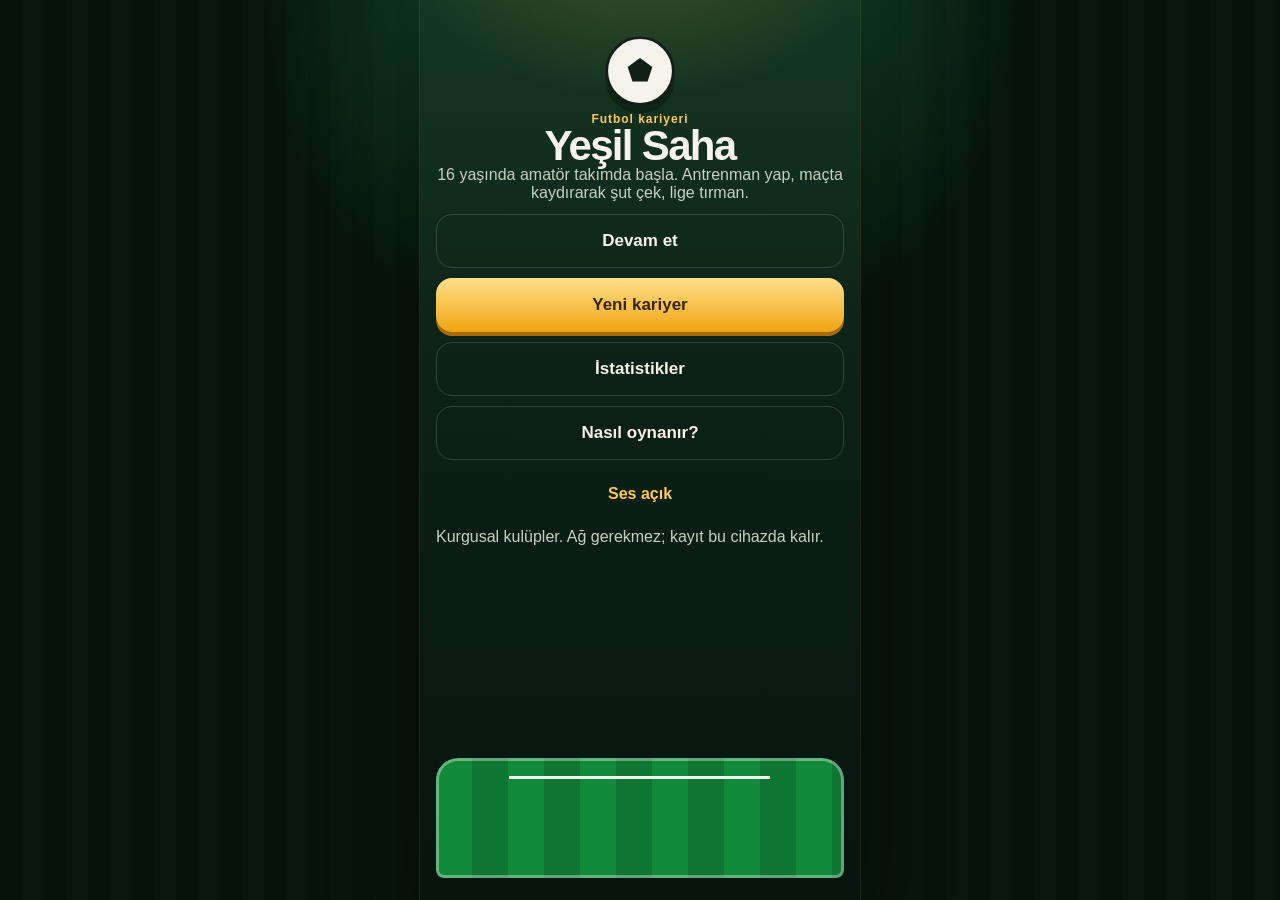
==== index.html @ b48133cb "Yeşil Saha" ====
<!DOCTYPE html>
<html lang="tr">
<head>
  <meta charset="utf-8">
  <meta name="viewport" content="width=device-width, initial-scale=1, viewport-fit=cover">
  <meta name="theme-color" content="#07140d">
  <meta name="description" content="Yeşil Saha: tek oyunculu futbol kariyeri. Antrenman yap, maçta şut çek, lige tırman.">
  <meta name="apple-mobile-web-app-capable" content="yes">
  <meta name="mobile-web-app-capable" content="yes">
  <meta name="apple-mobile-web-app-title" content="Yeşil Saha">
  <title>Yeşil Saha</title>
  <link rel="icon" href="favicon.svg" type="image/svg+xml">
  <link rel="apple-touch-icon" href="icon-192.png">
  <link rel="manifest" href="manifest.webmanifest">
  <link rel="stylesheet" href="style.css">
</head>
<body>
  <div id="app">
    <main id="screen">
      <p class="boot">Yeşil Saha yükleniyor…</p>
    </main>
    <div id="toasts" aria-live="polite"></div>
  </div>
  <noscript><p>Bu oyun için JavaScript açık olmalı.</p></noscript>
  <script src="logic.js"></script>
  <script src="match.js"></script>
  <script src="game.js"></script>
</body>
</html>
---- style.css ----
:root {
  --ink: #f6f3ea;
  --muted: #c5d2c2;
  --bg: #08140e;
  --card: rgba(16, 48, 30, 0.92);
  --line: rgba(255, 214, 120, 0.28);
  --gold: #ffc857;
  --gold-2: #e39b12;
  --mint: #9dffc6;
  --pitch: #169447;
  --red: #ff6b5a;
  --good: #8ee6b0;
  --shadow: 0 12px 28px rgba(0, 0, 0, 0.28);
  --radius: 18px;
  font-family: "Segoe UI", "Helvetica Neue", Arial, sans-serif;
  color: var(--ink);
  background: #06110b;
}

* { box-sizing: border-box; -webkit-tap-highlight-color: transparent; }
html, body { margin: 0; height: 100%; overflow: hidden; }
body {
  background:
    radial-gradient(circle at 50% 0%, #166534 0, transparent 34%),
    repeating-linear-gradient(90deg, #07140c 0 22px, #08160f 22px 44px);
}
button, input { font: inherit; color: inherit; }
button { cursor: pointer; }
button:disabled,
.btn:disabled,
.btn.gold:disabled {
  cursor: default;
  opacity: 1;
  background: #1a3326;
  color: #8aa394;
  box-shadow: none;
}
[hidden] { display: none !important; }
:focus-visible { outline: 2px solid var(--gold); outline-offset: 2px; }

#app {
  width: min(100vw, 440px);
  height: 100dvh;
  margin: 0 auto;
  position: relative;
  overflow: hidden;
  background:
    radial-gradient(120% 42% at 50% -8%, rgba(255, 200, 87, 0.18), transparent 46%),
    linear-gradient(180deg, #143722 0%, #0c2116 42%, #08140e 100%);
  box-shadow: 0 0 0 1px rgba(255, 210, 120, 0.1), 0 24px 80px rgba(0, 0, 0, 0.45);
  padding-top: env(safe-area-inset-top);
  padding-bottom: env(safe-area-inset-bottom);
}
#screen { height: 100%; overflow: auto; }
.screen-hub, .screen-match { overflow: hidden; }

.page {
  min-height: 100%;
  padding: 16px 16px 22px;
  display: flex;
  flex-direction: column;
  gap: 12px;
}
.page.hub {
  height: 100%;
  min-height: 0;
  padding: 12px 14px 10px;
  gap: 8px;
}
.hub-scroll {
  flex: 1;
  min-height: 0;
  overflow: auto;
  display: flex;
  flex-direction: column;
  gap: 10px;
  padding-bottom: 4px;
}

.hero { text-align: center; padding-top: 18px; }
.logo-ball { width: 74px; height: 74px; filter: drop-shadow(0 8px 0 rgba(0, 0, 0, 0.25)); }
.logo {
  margin: 0;
  font-size: 42px;
  line-height: 0.95;
  letter-spacing: -0.04em;
}
.logo.small { font-size: 28px; line-height: 1.15; }
.lede, .helptext, .fine, .sub { color: var(--muted); margin: 0; }
.lede { font-size: 16px; }
.eyebrow {
  margin: 0;
  color: var(--gold);
  font-size: 12px;
  font-weight: 800;
  letter-spacing: 0.08em;
  text-transform: none;
}
h1, h2, h3 { margin: 0; font-weight: 800; letter-spacing: -0.03em; }
h2 { font-size: 22px; }
.section { margin-top: 6px; font-size: 15px; color: var(--gold); }

.stack { display: flex; flex-direction: column; gap: 10px; }
.stack.tight { gap: 6px; min-width: 108px; }
.grow { flex: 1; min-width: 0; }

.btn, .bottom-nav button, .seg button {
  appearance: none;
  border: 0;
  border-radius: 16px;
  min-height: 54px;
  padding: 12px 14px;
  font-weight: 800;
  font-size: 17px;
  background: linear-gradient(#2ea85a, #18753c);
  color: white;
  box-shadow: 0 4px 0 #0c4e24;
  width: 100%;
}
.btn:active, .bottom-nav button:active, .seg button:active { transform: translateY(2px); box-shadow: 0 2px 0 #0c4e24; }
.btn.gold {
  background: linear-gradient(#ffe08a, #f0a512);
  color: #3a2500;
  box-shadow: 0 4px 0 #a86b09;
}
.btn.ghost, .seg button, .bottom-nav button {
  background: transparent;
  color: var(--ink);
  box-shadow: none;
  border: 1.5px solid rgba(255, 255, 255, 0.16);
}
.btn.danger { background: linear-gradient(#ff7a68, #d34536); box-shadow: 0 4px 0 #8a261c; }
.btn.big { min-height: 60px; font-size: 20px; }
.btn.tiny { min-height: 46px; width: auto; padding: 8px 12px; font-size: 14px; box-shadow: 0 3px 0 #0c4e24; }
.btn.tiny.ghost { box-shadow: none; }
.textbtn, .iconbtn {
  appearance: none;
  border: 0;
  background: transparent;
  color: var(--gold);
  font-weight: 800;
  min-height: 44px;
}
.iconbtn {
  border: 1.5px solid rgba(255, 255, 255, 0.14);
  border-radius: 12px;
  min-width: 64px;
  padding: 0 8px;
}
.topbar, .hub-top, .match-hud, .club-row, .rel-top {
  display: flex;
  align-items: center;
  justify-content: space-between;
  gap: 10px;
}
.topbar {
  position: sticky;
  top: 0;
  z-index: 3;
  padding: 4px 0 8px;
  background: linear-gradient(#0e2818, rgba(14, 40, 24, 0.92) 70%, transparent);
}
.topbar h1 { font-size: 20px; text-align: center; flex: 1; }
.hub-top h1 { font-size: 28px; }

.save-chip, .card, .fixture, .shop, .attr {
  background: var(--card);
  border: 1px solid var(--line);
  border-radius: var(--radius);
  padding: 12px 14px;
  box-shadow: var(--shadow);
}
.save-chip { display: flex; flex-direction: column; gap: 2px; }
.save-chip strong { font-size: 18px; }
.card p, .shop p, .fixture p { margin: 4px 0 0; color: var(--muted); }
.fixture h2 { font-size: 26px; }
.idcard { display: flex; gap: 12px; align-items: center; }
.crest {
  width: 46px;
  height: 46px;
  border-radius: 50%;
  display: grid;
  place-items: center;
  font-weight: 800;
  color: white;
  border: 2px solid rgba(255, 255, 255, 0.8);
  flex: none;
  text-shadow: 0 1px 2px rgba(0, 0, 0, 0.4);
}
.club-row { align-items: center; }
.club-row .grow { display: flex; flex-direction: column; gap: 2px; }
.club-row .grow span, .money small { color: var(--muted); }
.money { text-align: right; }
.money b { display: block; font-size: 18px; }
.money small, .attr small { color: var(--muted); }

.bar {
  height: 10px;
  border-radius: 99px;
  background: rgba(255, 255, 255, 0.08);
  overflow: hidden;
  margin-top: 6px;
}
.bar > span { display: block; height: 100%; width: 0; background: linear-gradient(90deg, #1f9d55, #b6f3cf); border-radius: inherit; }
.bar.mid > span { background: linear-gradient(90deg, #e39b12, #ffd56a); }
.bar.bad > span { background: linear-gradient(90deg, #d34536, #ffb4a8); }
.bar.good > span { background: linear-gradient(90deg, #1f9d55, #b6f3cf); }

.warn { color: #ffb4a8; margin: 6px 0 0; font-weight: 700; }
.warn.tight { margin: 0; font-size: 12px; }
.news {
  margin: 0;
  padding: 8px 10px;
  border-radius: 12px;
  background: rgba(255, 200, 87, 0.12);
  color: #ffe7ad;
  font-weight: 700;
}
.pips { display: flex; flex-wrap: wrap; gap: 6px; }
.pip {
  min-width: 42px;
  text-align: center;
  border-radius: 999px;
  padding: 4px 8px;
  font-weight: 800;
  font-size: 13px;
  background: #1d4d32;
}
.pip.hot { background: #f0a512; color: #3a2500; }
.pip.ok { background: #1f8a4c; }
.pip.cold { background: #8a3030; }

.action-grid { display: grid; grid-template-columns: 1fr 1fr; gap: 8px; }
.action-grid .btn:last-child { grid-column: 1 / -1; }
.bottom-nav { display: grid; grid-template-columns: 1fr 1fr 1fr; gap: 8px; }
.bottom-nav button { min-height: 48px; font-size: 15px; }

.field { font-weight: 800; }
input {
  width: 100%;
  min-height: 54px;
  border-radius: 16px;
  border: 1.5px solid rgba(255, 255, 255, 0.18);
  background: rgba(0, 0, 0, 0.25);
  padding: 0 14px;
  font-size: 18px;
}
.seg { display: grid; grid-template-columns: 1fr 1fr; gap: 8px; }
.seg button.on {
  background: linear-gradient(#ffe08a, #f0a512);
  color: #3a2500;
  border-color: transparent;
}
.facts { margin: 0; padding-left: 18px; color: var(--muted); }
.facts li { margin: 4px 0; }

.attr { display: flex; align-items: center; gap: 10px; }
.attr .grow b,
.attr .grow small { display: block; }
.attr .grow small { margin: 2px 0 4px; }
.shop { display: flex; align-items: center; justify-content: space-between; gap: 10px; }
.shop h3 { font-size: 16px; }

.table { display: flex; flex-direction: column; gap: 4px; }
.tr {
  display: grid;
  grid-template-columns: 22px 1fr repeat(6, 28px);
  gap: 2px;
  align-items: center;
  font-size: 13px;
  font-weight: 700;
  padding: 6px 4px;
  border-radius: 10px;
}
.tr.head { color: var(--muted); font-size: 11px; }
.tr.me { background: rgba(255, 200, 87, 0.16); }
.tr.up .tname { color: var(--mint); }
.tr.down .tname { color: #ffb4a8; }
.tr span { text-align: center; }
.tr .tname { text-align: left; overflow: hidden; text-overflow: ellipsis; white-space: nowrap; }
.pts { color: var(--gold); }
.fixtures, .history, .moments { list-style: none; margin: 0; padding: 0; display: flex; flex-direction: column; gap: 6px; }
.fixtures li, .moments li {
  display: flex;
  justify-content: space-between;
  gap: 8px;
  background: rgba(0, 0, 0, 0.18);
  border-radius: 12px;
  padding: 8px 10px;
}
.fixtures em { font-style: normal; color: var(--gold); font-size: 12px; }
.history li { color: var(--muted); }

.statgrid { display: grid; grid-template-columns: 1fr 1fr; gap: 8px; }
.statgrid.two { grid-template-columns: 1fr 1fr; }
.stat {
  background: rgba(0, 0, 0, 0.2);
  border-radius: 14px;
  padding: 10px;
  display: flex;
  flex-direction: column;
}
.stat b { font-size: 20px; }
.stat span { color: var(--muted); font-size: 13px; }

.result-word { font-size: 34px; }
.result-word.win { color: var(--mint); }
.result-word.draw { color: var(--gold); }
.result-word.loss { color: var(--red); }
.scorebig { display: grid; grid-template-columns: 1fr 1fr; gap: 10px; }
.scorebig div {
  background: var(--card);
  border-radius: 18px;
  padding: 12px;
  border: 1px solid var(--line);
  display: flex;
  flex-direction: column;
  align-items: center;
}
.scorebig strong { font-size: 48px; line-height: 1; }
.rating {
  align-self: center;
  background: #f0a512;
  color: #3a2500;
  font-weight: 800;
  border-radius: 999px;
  padding: 8px 16px;
}
.rating b { font-size: 28px; margin-left: 6px; }
.rel-top b.up { color: var(--mint); }
.rel-top b.down { color: #ffb4a8; }

.match {
  height: 100%;
  min-height: 0;
  display: flex;
  flex-direction: column;
  gap: 8px;
  padding: 8px 12px 12px;
  overflow: hidden;
}
.match-hud, #match-hint, #match-next { flex-shrink: 0; }
.match-hud {
  background: rgba(0, 0, 0, 0.28);
  border-radius: 14px;
  padding: 8px 10px;
}
.match-score { font-size: 18px; font-weight: 800; letter-spacing: -0.03em; }
.match-meta { color: var(--muted); font-size: 13px; }
.pitch-wrap {
  flex: 1;
  min-height: 0;
  display: flex;
  align-items: center;
  justify-content: center;
  overflow: hidden;
}
#pitch {
  touch-action: none;
  border-radius: 18px;
  box-shadow: 0 10px 0 rgba(0, 0, 0, 0.25), var(--shadow);
  background: #128a3c;
  max-width: 100%;
  max-height: 100%;
}
#match-hint {
  margin: 0;
  min-height: 2.4em;
  text-align: center;
  color: var(--ink);
  font-weight: 700;
}

.sheet-back {
  position: fixed;
  inset: 0;
  z-index: 30;
  background: rgba(4, 12, 8, 0.72);
  display: flex;
  align-items: flex-end;
  justify-content: center;
  padding: 12px;
}
.sheet {
  width: min(100%, 420px);
  background: #102818;
  border: 1px solid var(--line);
  border-radius: 22px;
  padding: 16px;
  display: flex;
  flex-direction: column;
  gap: 10px;
  box-shadow: var(--shadow);
  margin-bottom: env(safe-area-inset-bottom);
}
.sheet h3 { font-size: 22px; }
.sheet p { margin: 0; color: var(--muted); }

#toasts {
  position: absolute;
  left: 12px;
  right: 12px;
  bottom: calc(14px + env(safe-area-inset-bottom));
  z-index: 40;
  display: flex;
  flex-direction: column;
  gap: 8px;
  pointer-events: none;
}
.toast {
  background: #102818;
  border: 1px solid rgba(255, 213, 106, 0.5);
  border-radius: 14px;
  padding: 12px 14px;
  font-weight: 800;
  box-shadow: var(--shadow);
}
.boot { padding: 24px; }

.empty { text-align: left; }
.pitch-footer {
  margin-top: auto;
  height: 120px;
  border-radius: 22px 22px 8px 8px;
  background:
    linear-gradient(#f7f4ea, #f7f4ea) center 18px / 64% 3px no-repeat,
    repeating-linear-gradient(90deg, #128a3c 0 36px, #0e7533 36px 72px);
  box-shadow: inset 0 0 0 3px rgba(255, 255, 255, 0.35);
}

@media (max-width: 360px) {
  .logo { font-size: 34px; }
  .btn, .bottom-nav button { font-size: 15px; min-height: 48px; }
  .scorebig strong { font-size: 40px; }
  .tr { grid-template-columns: 18px 1fr repeat(6, 24px); font-size: 12px; }
}
@media (max-height: 700px) {
  .hero { padding-top: 4px; }
  .logo-ball { width: 56px; height: 56px; }
  .lede { display: none; }
}

@media (prefers-reduced-motion: reduce) {
  .btn:active, .toast { transition: none; }
}
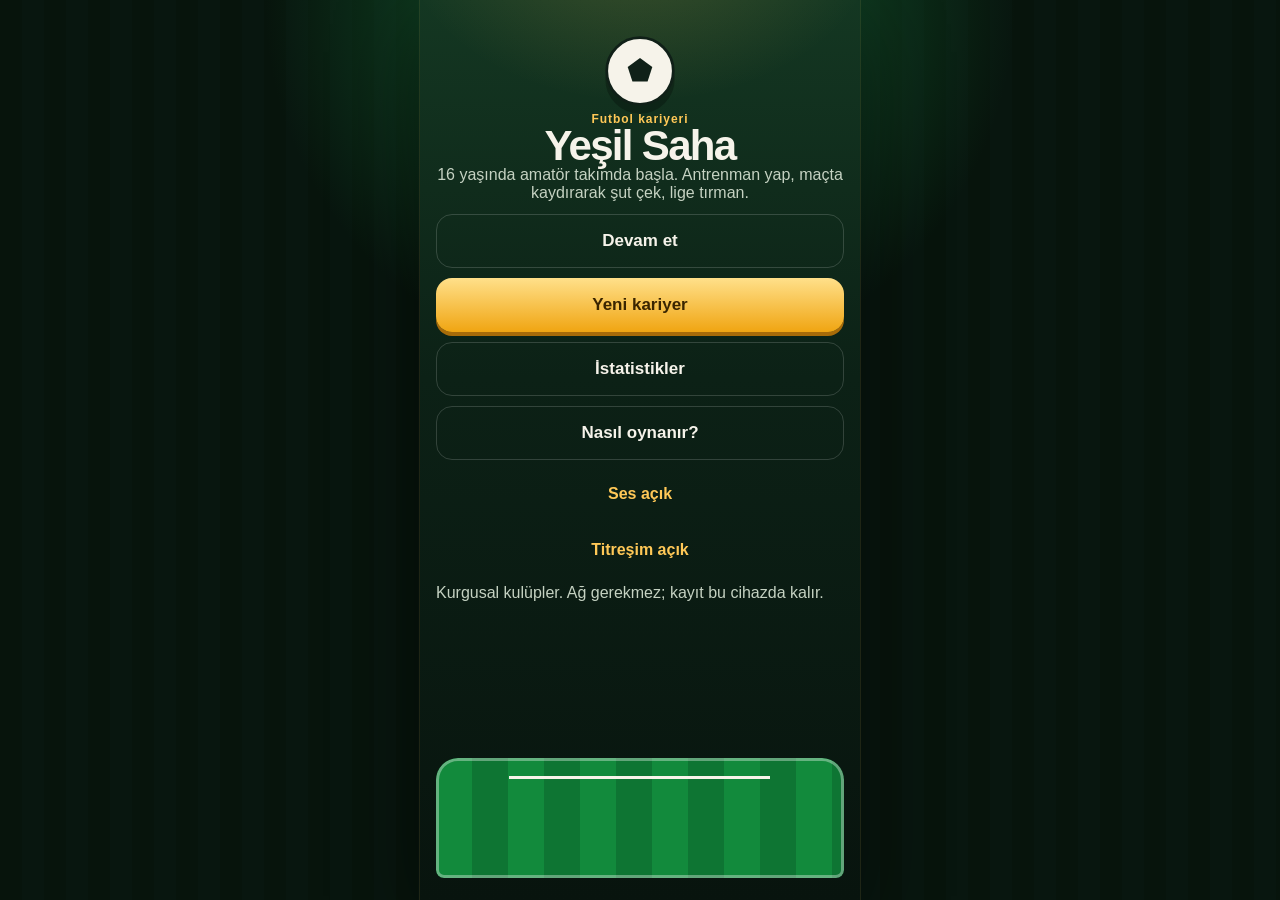
==== commit b7658e31: "Yeni özellikler" ====
--- a/index.html
+++ b/index.html
@@ -23,6 +23,7 @@
   </div>
   <noscript><p>Bu oyun için JavaScript açık olmalı.</p></noscript>
   <script src="logic.js"></script>
+  <script src="extra.js"></script>
   <script src="match.js"></script>
   <script src="game.js"></script>
 </body>
--- a/style.css
+++ b/style.css
@@ -365,10 +365,13 @@
 }
 #match-hint {
   margin: 0;
-  min-height: 2.4em;
+  min-height: 1.3em;
+  max-height: 2.6em;
+  overflow: hidden;
   text-align: center;
   color: var(--ink);
   font-weight: 700;
+  flex-shrink: 0;
 }
 
 .sheet-back {
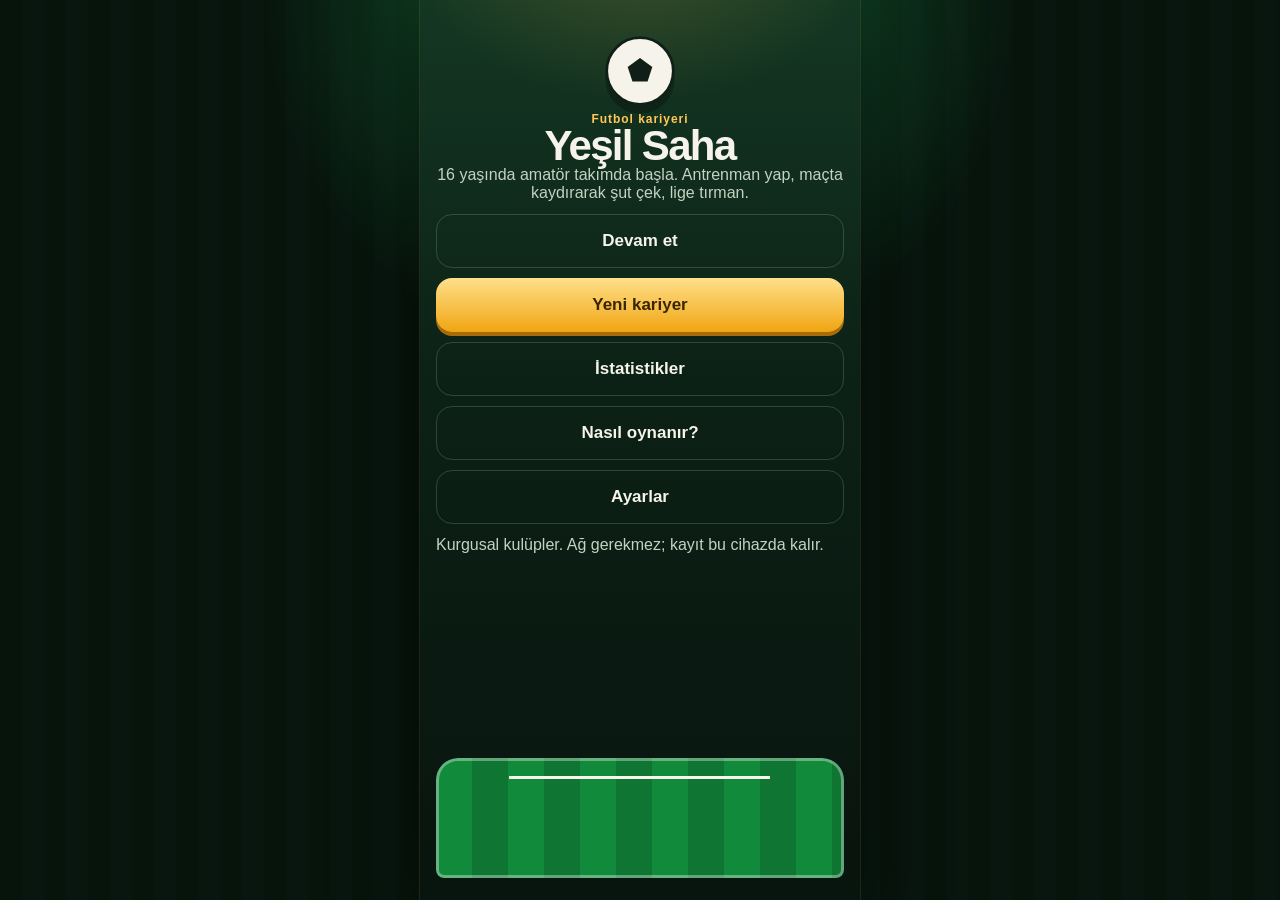
==== commit c67ab64a: "1.1" ====
--- a/index.html
+++ b/index.html
@@ -24,6 +24,10 @@
   <noscript><p>Bu oyun için JavaScript açık olmalı.</p></noscript>
   <script src="logic.js"></script>
   <script src="extra.js"></script>
+  <script src="i18n.js"></script>
+  <script src="crests.js"></script>
+  <script src="firebase-config.js"></script>
+  <script src="cloud-save.js"></script>
   <script src="match.js"></script>
   <script src="game.js"></script>
 </body>
--- a/style.css
+++ b/style.css
@@ -170,8 +170,9 @@
   padding: 12px 14px;
   box-shadow: var(--shadow);
 }
-.save-chip { display: flex; flex-direction: column; gap: 2px; }
-.save-chip strong { font-size: 18px; }
+.save-chip { display: flex; flex-direction: row; align-items: center; gap: 12px; }
+.save-chip strong { font-size: 18px; display: block; }
+.save-chip span { display: block; color: var(--muted); }
 .card p, .shop p, .fixture p { margin: 4px 0 0; color: var(--muted); }
 .fixture h2 { font-size: 26px; }
 .idcard { display: flex; gap: 12px; align-items: center; }
@@ -277,7 +278,7 @@
 .tr.up .tname { color: var(--mint); }
 .tr.down .tname { color: #ffb4a8; }
 .tr span { text-align: center; }
-.tr .tname { text-align: left; overflow: hidden; text-overflow: ellipsis; white-space: nowrap; }
+.tr .tname { text-align: left; display: flex; align-items: center; gap: 4px; min-width: 0; overflow: hidden; }
 .pts { color: var(--gold); }
 .fixtures, .history, .moments { list-style: none; margin: 0; padding: 0; display: flex; flex-direction: column; gap: 6px; }
 .fixtures li, .moments li {
@@ -444,5 +445,46 @@
 }
 
 @media (prefers-reduced-motion: reduce) {
-  .btn:active, .toast { transition: none; }
-}
+  .btn:active, .toast, .page, .match { transition: none; animation: none; }
+}
+
+.page, .match { animation: rise 0.24s ease; }
+@keyframes rise {
+  from { opacity: 0.35; transform: translateY(8px); }
+  to { opacity: 1; transform: none; }
+}
+.crest-wrap { display: inline-flex; line-height: 0; filter: drop-shadow(0 4px 6px rgba(0, 0, 0, 0.35)); flex: none; }
+.crest-svg { width: 48px; height: 48px; }
+.tr .crest-svg, .fixtures .crest-svg { width: 22px; height: 22px; }
+.club-row, .idcard, .save-chip { align-items: center; }
+.fixture {
+  display: grid;
+  grid-template-columns: auto 1fr;
+  column-gap: 10px;
+  align-items: center;
+}
+.fixture .crest-wrap { grid-row: 1 / span 3; }
+.fixture .eyebrow, .fixture h2, .fixture p { margin: 0; }
+.shop.offer { display: flex; gap: 10px; align-items: center; flex-wrap: wrap; }
+.shop.offer .stack, .shop.offer > .btn { margin-left: auto; }
+.save-code {
+  width: 100%;
+  min-height: 108px;
+  border-radius: 14px;
+  border: 1px solid var(--line);
+  background: rgba(4, 16, 10, 0.72);
+  padding: 10px 12px;
+  resize: vertical;
+  line-height: 1.35;
+  font-size: 12px;
+}
+.filebtn { display: grid; place-items: center; text-align: center; }
+.card, .shop, .fixture, .attr, .save-chip {
+  background:
+    linear-gradient(180deg, rgba(255, 214, 140, 0.08), transparent 42%),
+    var(--card);
+}
+.btn, .bottom-nav button, .iconbtn, .seg button {
+  transition: transform 0.12s ease, filter 0.12s ease;
+}
+.btn:active, .bottom-nav button:active { transform: translateY(1px) scale(0.99); }
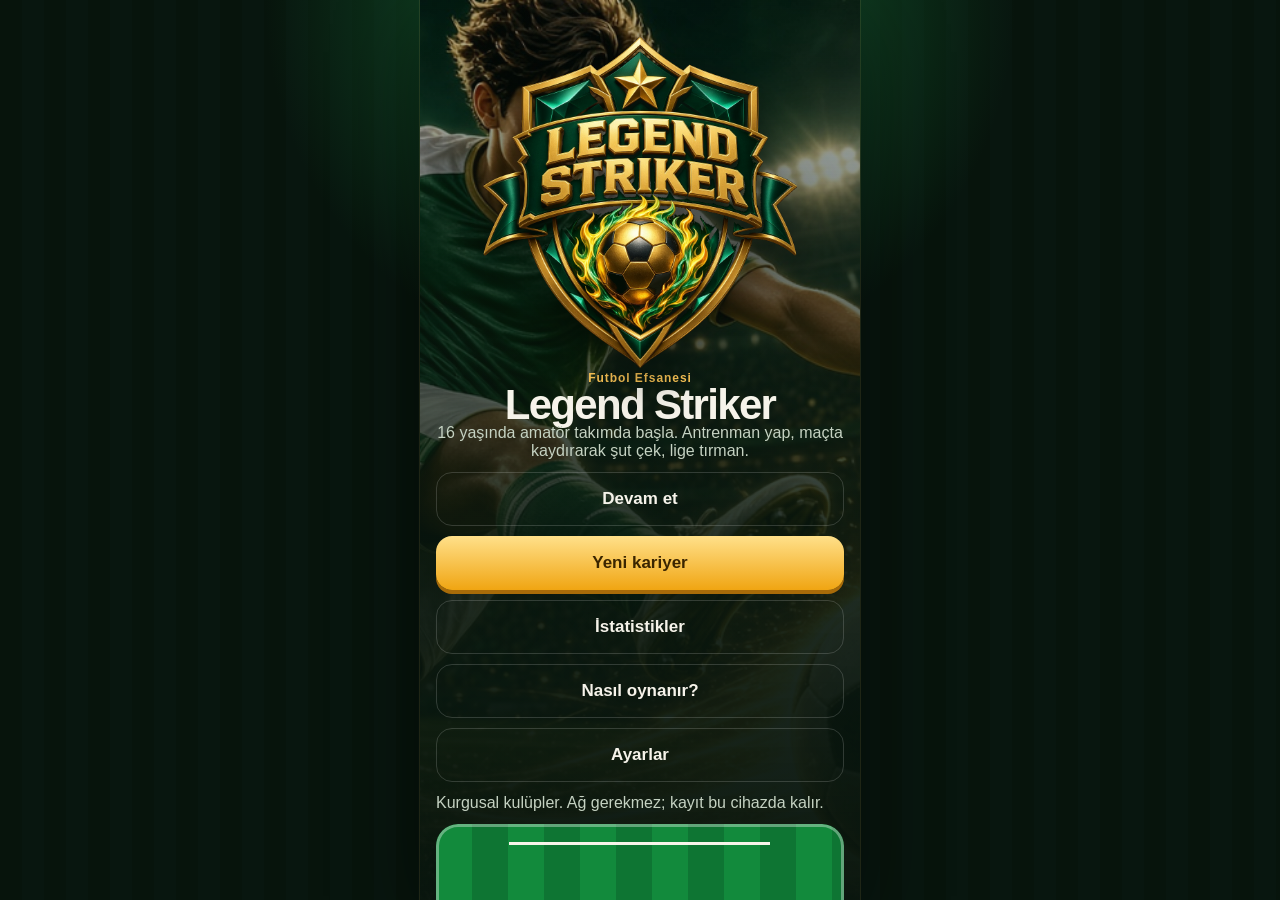
==== commit 8c63f651: "Legend Striker 1.5" ====
--- a/index.html
+++ b/index.html
@@ -4,30 +4,38 @@
   <meta charset="utf-8">
   <meta name="viewport" content="width=device-width, initial-scale=1, viewport-fit=cover">
   <meta name="theme-color" content="#07140d">
-  <meta name="description" content="Yeşil Saha: tek oyunculu futbol kariyeri. Antrenman yap, maçta şut çek, lige tırman.">
+  <meta name="description" content="Legend Striker: tek oyunculu futbol kariyeri. Antrenman yap, maçta şut çek, lige tırman.">
   <meta name="apple-mobile-web-app-capable" content="yes">
   <meta name="mobile-web-app-capable" content="yes">
-  <meta name="apple-mobile-web-app-title" content="Yeşil Saha">
-  <title>Yeşil Saha</title>
+  <meta name="apple-mobile-web-app-title" content="Legend Striker">
+  <title>Legend Striker</title>
   <link rel="icon" href="favicon.svg" type="image/svg+xml">
   <link rel="apple-touch-icon" href="icon-192.png">
   <link rel="manifest" href="manifest.webmanifest">
   <link rel="stylesheet" href="style.css">
 </head>
 <body>
+  <div id="boot-splash" class="boot-splash" aria-hidden="true"></div>
   <div id="app">
     <main id="screen">
-      <p class="boot">Yeşil Saha yükleniyor…</p>
+      <p class="boot">Legend Striker yükleniyor…</p>
     </main>
     <div id="toasts" aria-live="polite"></div>
   </div>
   <noscript><p>Bu oyun için JavaScript açık olmalı.</p></noscript>
   <script src="logic.js"></script>
+  <script src="leagues.js"></script>
   <script src="extra.js"></script>
+  <script src="progress.js"></script>
   <script src="i18n.js"></script>
   <script src="crests.js"></script>
   <script src="firebase-config.js"></script>
   <script src="cloud-save.js"></script>
+  <script src="ads-config.js"></script>
+  <script src="ads.js"></script>
+  <script src="billing.js"></script>
+  <script src="audio.js"></script>
+  <script src="notify.js"></script>
   <script src="match.js"></script>
   <script src="game.js"></script>
 </body>
--- a/style.css
+++ b/style.css
@@ -441,13 +441,36 @@
 @media (max-height: 700px) {
   .hero { padding-top: 4px; }
   .logo-ball { width: 56px; height: 56px; }
+  .logo-img { width: min(56%, 200px); }
   .lede { display: none; }
+  .menu-page { gap: 8px; padding-top: 8px; }
 }
 
 @media (prefers-reduced-motion: reduce) {
   .btn:active, .toast, .page, .match { transition: none; animation: none; }
 }
 
+.boot-splash {
+  position: fixed;
+  inset: 0;
+  z-index: 30;
+  pointer-events: none;
+  background: #0b2a1c url('splash.png') center / cover no-repeat;
+  transition: opacity 0.35s ease;
+}
+.boot-splash.hide { opacity: 0; }
+.menu-page {
+  background:
+    linear-gradient(180deg, rgba(8, 22, 14, 0.28) 0%, rgba(8, 22, 14, 0.9) 58%, #08140e 100%),
+    url('hero.png') center 22% / cover no-repeat;
+}
+.logo-img {
+  width: min(88%, 320px);
+  height: auto;
+  display: block;
+  margin: 0 auto;
+  filter: drop-shadow(0 14px 22px rgba(0, 0, 0, 0.5));
+}
 .page, .match { animation: rise 0.24s ease; }
 @keyframes rise {
   from { opacity: 0.35; transform: translateY(8px); }
@@ -479,6 +502,28 @@
   font-size: 12px;
 }
 .filebtn { display: grid; place-items: center; text-align: center; }
+.bust { width: 140px; height: 160px; align-self: center; background: transparent; }
+.swatches { display: flex; flex-wrap: wrap; gap: 8px; }
+.swatch {
+  min-width: 44px;
+  min-height: 44px;
+  border-radius: 12px;
+  border: 2px solid rgba(255,255,255,0.2);
+  background: #143722;
+  padding: 6px 8px;
+}
+.swatch.on { border-color: var(--gold); box-shadow: 0 0 0 2px rgba(255, 200, 87, 0.35); }
+.tutor-pitch { width: 100%; height: 220px; border-radius: 16px; touch-action: none; background: #128a3c; }
+.days { display: grid; grid-template-columns: 1fr 1fr; gap: 8px; }
+.day {
+  border: 1px solid var(--line);
+  border-radius: 14px;
+  padding: 10px;
+  background: rgba(12, 40, 24, 0.7);
+}
+.day.on { border-color: var(--gold); }
+.day b { display: block; }
+.day span { color: var(--muted); font-size: 13px; }
 .card, .shop, .fixture, .attr, .save-chip {
   background:
     linear-gradient(180deg, rgba(255, 214, 140, 0.08), transparent 42%),
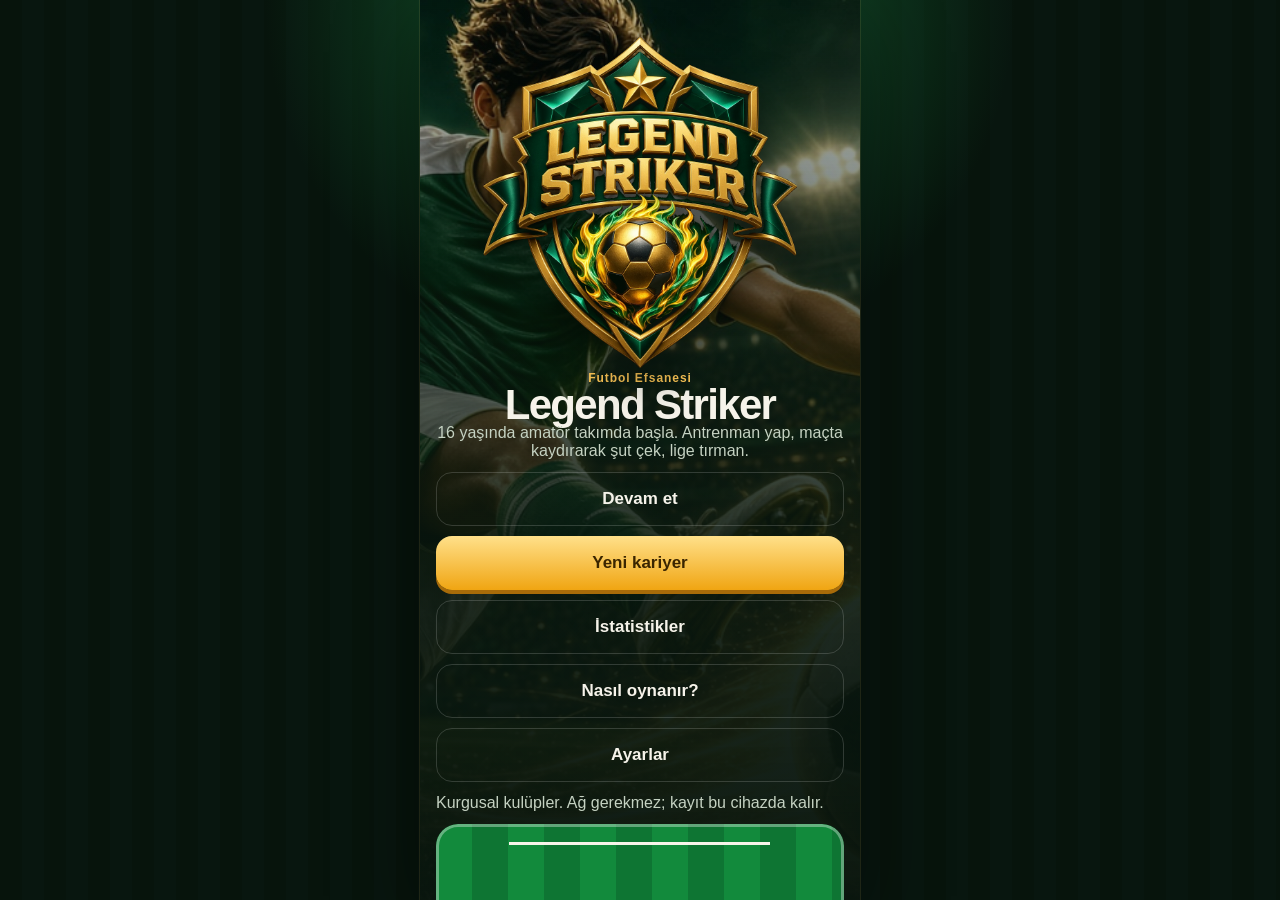
==== commit 97b48aed: "Legend Striker 1.6" ====
--- a/index.html
+++ b/index.html
@@ -27,6 +27,7 @@
   <script src="leagues.js"></script>
   <script src="extra.js"></script>
   <script src="progress.js"></script>
+  <script src="world.js"></script>
   <script src="i18n.js"></script>
   <script src="crests.js"></script>
   <script src="firebase-config.js"></script>
--- a/style.css
+++ b/style.css
@@ -332,6 +332,7 @@
 .rel-top b.down { color: #ffb4a8; }
 
 .match {
+  position: relative;
   height: 100%;
   min-height: 0;
   display: flex;
@@ -363,6 +364,42 @@
   background: #128a3c;
   max-width: 100%;
   max-height: 100%;
+}
+.match-card {
+  position: absolute;
+  z-index: 5;
+  left: 12px;
+  right: 12px;
+  top: 64px;
+  bottom: 12px;
+  overflow: auto;
+  background: #102216;
+  border: 1px solid rgba(255, 213, 106, 0.25);
+  border-radius: 18px;
+  padding: 14px;
+  display: flex;
+  flex-direction: column;
+  gap: 8px;
+}
+.match.card-on .pitch-wrap,
+.match.card-on #match-tools,
+.match.card-on .ticker { visibility: hidden; }
+.ticker { min-height: 2.4em; color: var(--muted); font-size: 13px; }
+.ticker p { margin: 0; }
+.match-tools { display: flex; gap: 6px; }
+.match-tools button {
+  flex: 1;
+  min-height: 40px;
+  border-radius: 12px;
+  border: 1px solid var(--line);
+  background: #163222;
+  color: var(--ink);
+  font-weight: 700;
+}
+.boss-row { display: flex; gap: 10px; align-items: center; }
+.euro-night {
+  min-height: 100%;
+  background: radial-gradient(circle at 50% 18%, #166534, #07140d 68%);
 }
 #match-hint {
   margin: 0;
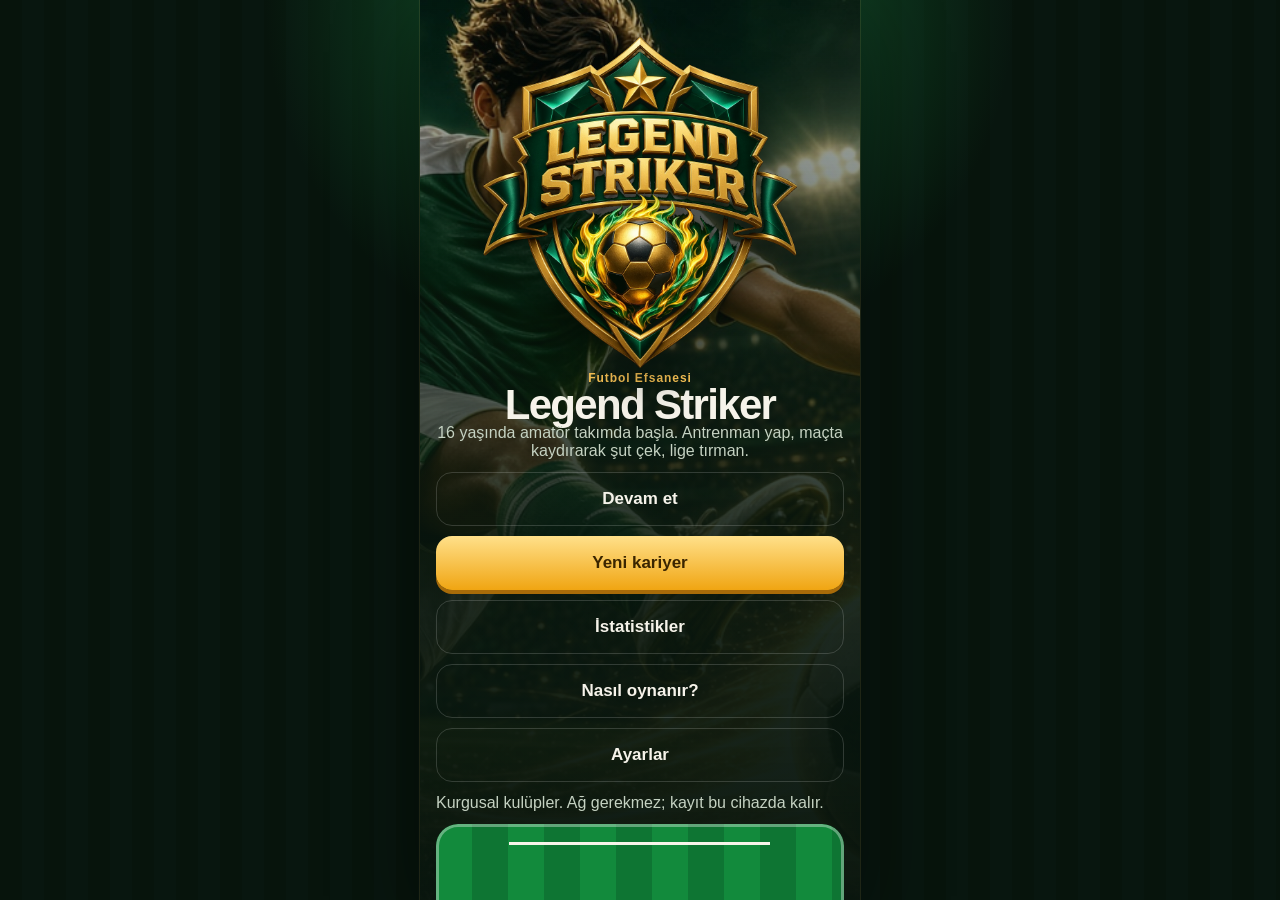
==== commit 44f447a4: "Legend Striker 1.7.1" ====
--- a/index.html
+++ b/index.html
@@ -28,10 +28,13 @@
   <script src="extra.js"></script>
   <script src="progress.js"></script>
   <script src="world.js"></script>
+  <script src="season.js"></script>
+  <script src="world-db.js"></script>
   <script src="i18n.js"></script>
   <script src="crests.js"></script>
   <script src="firebase-config.js"></script>
   <script src="cloud-save.js"></script>
+  <script src="telemetry.js"></script>
   <script src="ads-config.js"></script>
   <script src="ads.js"></script>
   <script src="billing.js"></script>
--- a/style.css
+++ b/style.css
@@ -397,6 +397,12 @@
   font-weight: 700;
 }
 .boss-row { display: flex; gap: 10px; align-items: center; }
+.kit { width: 54px; height: 68px; border-radius: 8px; border: 1px solid rgba(255,255,255,0.35); }
+.kit.stripes { background: repeating-linear-gradient(90deg, var(--a) 0 8px, var(--b) 8px 16px); }
+.kit.hoops { background: repeating-linear-gradient(var(--a) 0 8px, var(--b) 8px 16px); }
+.kit.plain { background: var(--a); }
+.kit.sash { background: linear-gradient(135deg, var(--a) 40%, var(--b) 40% 60%, var(--a) 60%); }
+.kit.halves { background: linear-gradient(90deg, var(--a) 50%, var(--b) 50%); }
 .euro-night {
   min-height: 100%;
   background: radial-gradient(circle at 50% 18%, #166534, #07140d 68%);
